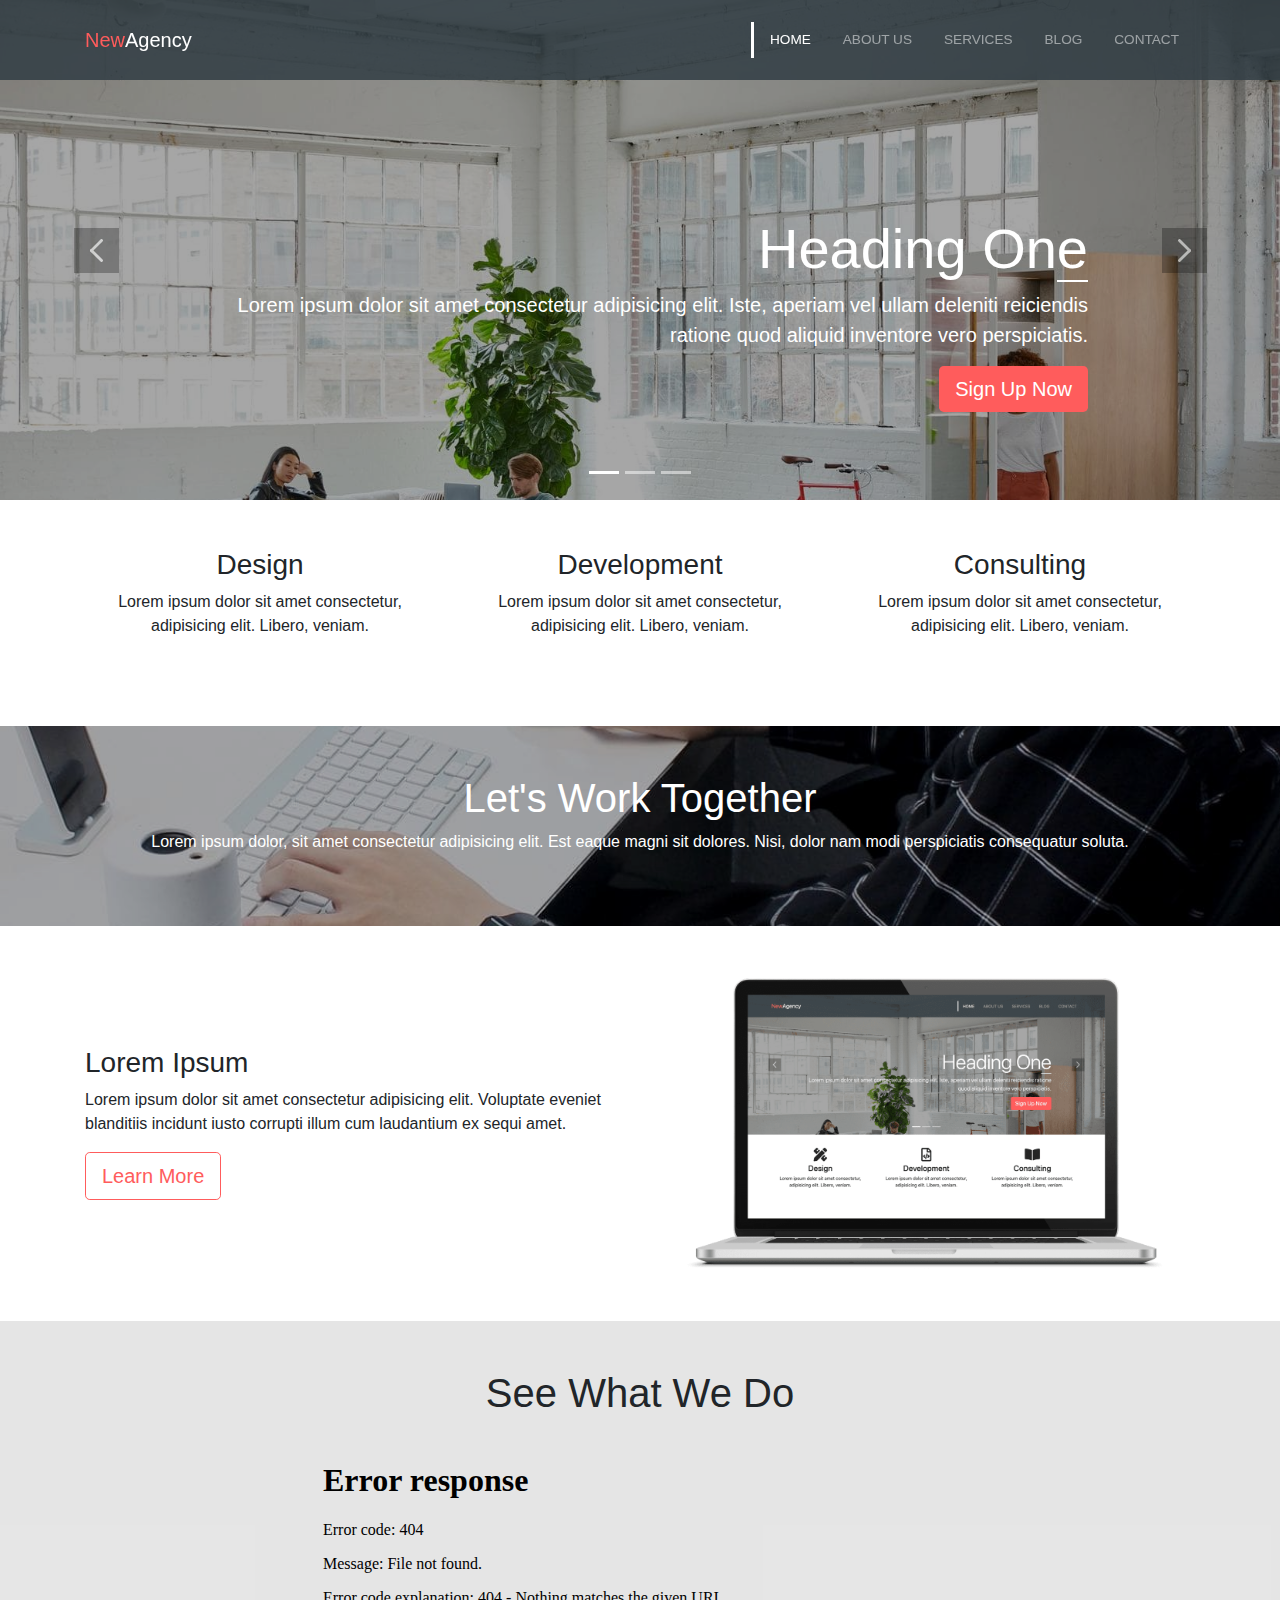
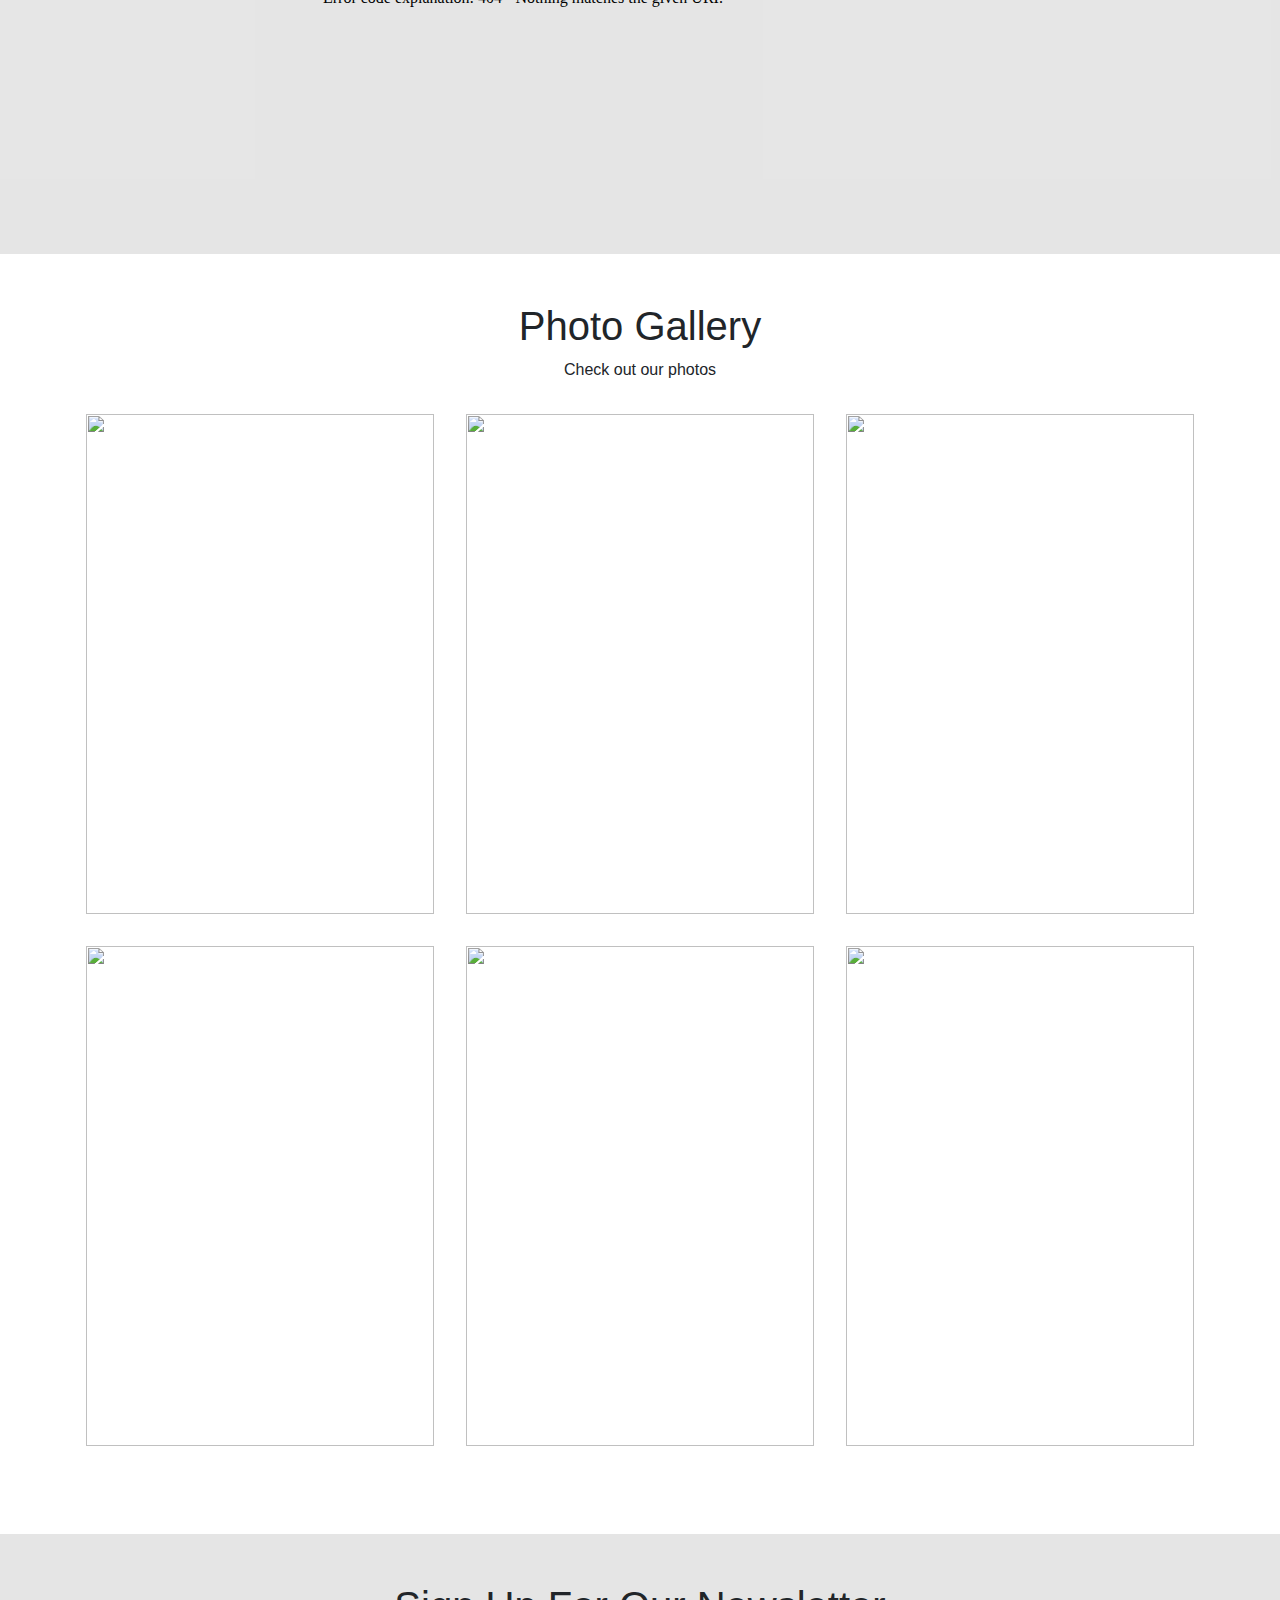
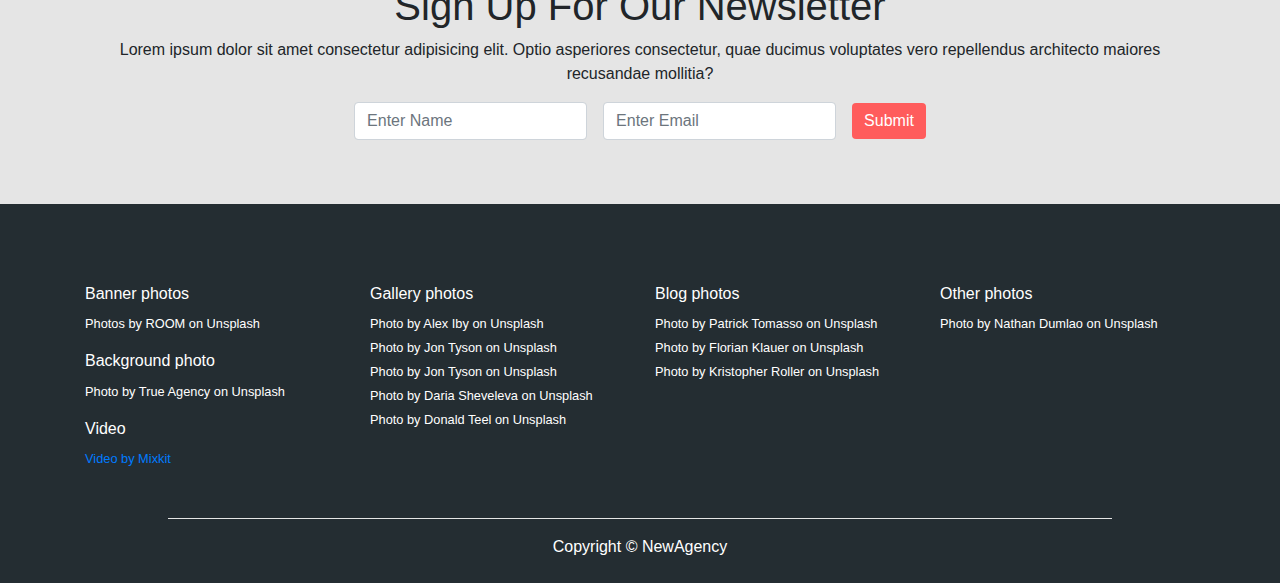
==== index.html @ 4e76600d "Add files via upload" ====
<!DOCTYPE html>
<html lang="en">

<head>
  <meta charset="UTF-8">
  <meta name="viewport" content="width=device-width, initial-scale=1.0">
  <meta http-equiv="X-UA-Compatible" content="ie=edge">
  <link rel="stylesheet" href="https://stackpath.bootstrapcdn.com/bootstrap/4.3.1/css/bootstrap.min.css"
    integrity="sha384-ggOyR0iXCbMQv3Xipma34MD+dH/1fQ784/j6cY/iJTQUOhcWr7x9JvoRxT2MZw1T" crossorigin="anonymous">
  <link rel="stylesheet" href="https://cdnjs.cloudflare.com/ajax/libs/ekko-lightbox/5.3.0/ekko-lightbox.css" />
  <link rel="stylesheet" href="css/style.css">
  <title>Bootstrap Theme</title>
</head>

<body>
  <!-- NAVBAR -->
  <nav class="navbar navbar-expand-md navbar-dark fixed-top">
    <div class="container">
      <a href="index.html" class="navbar-brand"><span class="brand-color">New</span>Agency</a>
      <button class="navbar-toggler" data-toggle="collapse" data-target="#navbarCollapse">
        <span class="navbar-toggler-icon"></span>
      </button>
      <div class="collapse navbar-collapse" id="navbarCollapse">
        <ul class="navbar-nav ml-auto">
          <li class="nav-item active">
            <a href="index.html" class="nav-link">Home</a>
          </li>
          <li class="nav-item">
            <a href="about.html" class="nav-link">About Us</a>
          </li>
          <li class="nav-item">
            <a href="services.html" class="nav-link">Services</a>
          </li>
          <li class="nav-item">
            <a href="blog.html" class="nav-link">Blog</a>
          </li>
          <li class="nav-item">
            <a href="contact.html" class="nav-link">Contact</a>
          </li>
        </ul>
      </div>
    </div>
  </nav>

  <!-- BANNER SLIDER -->
  <section id="showcase">
    <div id="myCarousel" class="carousel slide" data-ride="carousel">
      <ol class="carousel-indicators">
        <li data-target="#myCarousel" data-slide-to="0" class="active"></li>
        <li data-target="#myCarousel" data-slide-to="1"></li>
        <li data-target="#myCarousel" data-slide-to="2"></li>
      </ol>
      <div class="carousel-inner">
        <div class="carousel-item carousel-image-1 active">
          <div class="container">
            <div class="carousel-overlay"></div>
            <div class="carousel-caption text-right mb-5">
              <h1 class="display-4 display-sm-3 mb-3 mb-sm-2">Heading On<span class="heading-line">e</span></h1>
              <p class="lead d-none d-sm-block">Lorem ipsum dolor sit amet consectetur adipisicing elit. Iste, aperiam
                vel ullam deleniti
                reiciendis ratione
                quod aliquid inventore vero perspiciatis.</p>
              <a href="#" class="btn btn-primary btn-lg border-0">Sign Up Now</a>
            </div>
          </div>
        </div>

        <div class="carousel-item carousel-image-2">
          <div class="container">
            <div class="carousel-overlay"></div>
            <div class="carousel-caption mb-5">
              <h1 class="display-4 display-sm-3 mb-3 mb-sm-2">Heading Tw<span class="heading-line">o</span></h1>
              <p class="lead d-none d-sm-block">Lorem ipsum dolor sit amet consectetur adipisicing elit. Iste, aperiam
                vel ullam deleniti
                reiciendis ratione
                quod aliquid inventore vero perspiciatis.</p>
              <a href="#" class="btn btn-primary btn-lg border-0">Learn More</a>
            </div>
          </div>
        </div>

        <div class="carousel-item carousel-image-3">
          <div class="container">
            <div class="carousel-overlay"></div>
            <div class="carousel-caption text-right mb-5">
              <h1 class="display-4 display-sm-3 mb-3 mb-sm-2">Heading Thre<span class="heading-line">e</span></h1>
              <p class="lead d-none d-sm-block">Lorem ipsum dolor sit amet consectetur adipisicing elit. Iste, aperiam
                vel ullam deleniti
                reiciendis ratione
                quod aliquid inventore vero perspiciatis.</p>
              <a href="#" class="btn btn-primary btn-lg border-0">Learn More</a>
            </div>
          </div>
        </div>
      </div>

      <a href="#myCarousel" data-slide="prev" class="carousel-control-prev">
        <span class="carousel-control-prev-icon"></span>
      </a>

      <a href="#myCarousel" data-slide="next" class="carousel-control-next">
        <span class="carousel-control-next-icon"></span>
      </a>
    </div>
  </section>

  <!-- ICON SECTION -->
  <section id="home-icons" class="py-5">
    <div class="container">
      <div class="row">
        <div class="col-md-4 mb-4 text-center">
          <i class="fas fa-pencil-ruler fa-3x mb-2"></i>
          <h3>Design</h3>
          <p>Lorem ipsum dolor sit amet consectetur, adipisicing elit. Libero, veniam.</p>
        </div>
        <div class="col-md-4 mb-4 text-center">
          <i class="far fa-file-code fa-3x mb-2"></i>
          <h3>Development</h3>
          <p>Lorem ipsum dolor sit amet consectetur, adipisicing elit. Libero, veniam.</p>
        </div>
        <div class="col-md-4 mb-4 text-center">
          <i class="fas fa-book-open fa-3x mb-2"></i>
          <h3>Consulting</h3>
          <p>Lorem ipsum dolor sit amet consectetur, adipisicing elit. Libero, veniam.</p>
        </div>
      </div>
    </div>
  </section>

  <!-- CTA -->
  <section class="cta p-5">
    <div class="dark-overlay">
      <div class="row">
        <div class="col">
          <div class="container pt-5">
            <h1>Let's Work Together</h1>
            <p class="d-none d-md-block">Lorem ipsum dolor, sit amet consectetur adipisicing elit. Est eaque magni sit
              dolores. Nisi, dolor nam modi perspiciatis
              consequatur soluta.</p>
          </div>
        </div>
      </div>
    </div>
  </section>

  <!-- RANDOM INFO SECTION -->
  <section class="py-3">
    <div class="container">
      <div class="row">
        <div class="col-md-6 align-self-center">
          <h3>Lorem Ipsum</h3>
          <p>Lorem ipsum dolor sit amet consectetur adipisicing elit. Voluptate eveniet blanditiis incidunt iusto
            corrupti illum
            cum laudantium ex sequi amet.</p>
          <a href="about.html" class="btn btn-outline-primary btn-lg">Learn More</a>
        </div>
        <div class="col-md-6">
          <img src="img/laptop.png" alt="" class="img-fluid">
        </div>
      </div>
    </div>
  </section>

  <!-- VIDEO SECTION -->
  <section class="text-center p-5 bg-ultralight">
    <div class="row">
      <div class="col">
        <div class="container container-video">
          <h1 class="mb-4">See What We Do</h1>
          <div class="embed-responsive embed-responsive-16by9">
            <iframe class="embed-responsive-item" src="video/242-1080.mp4" allowfullscreen></iframe>
          </div>
        </div>
      </div>
    </div>
  </section>

  <!-- PHOTO GALLERY -->
  <section class="py-5">
    <div class="container">
      <h1 class="text-center">Photo Gallery</h1>
      <p class="text-center">Check out our photos</p>
      <div class="row mb-md-4">
        <div class="col-md-6 col-lg-4 p-3">
          <a href="img/gallery/alex-iby-3LLSirbukC4-unsplash.jpg" data-toggle="lightbox" data-gallery="img-gallery"
            data-height="560" data-width="560">
            <img src="img/gallery/alex-iby-3LLSirbukC4-unsplash.jpg" alt="" class="img-fluid img-cover">
          </a>
        </div>

        <div class="col-md-6 col-lg-4 p-3">
          <a href="img/gallery/daria-sheveleva-_sue1D9nFCM-unsplash.jpg" data-toggle="lightbox"
            data-gallery="img-gallery" data-height="561" data-width="561">
            <img src="img/gallery/daria-sheveleva-_sue1D9nFCM-unsplash.jpg" alt="" class="img-fluid img-cover">
          </a>
        </div>

        <div class="col-md-6 col-lg-4 p-3">
          <a href="img/gallery/donald-teel-wCIDfKBMDHE-unsplash.jpg" data-toggle="lightbox" data-gallery="img-gallery"
            data-height="562" data-width="562">
            <img src="img/gallery/donald-teel-wCIDfKBMDHE-unsplash.jpg" alt="" class="img-fluid img-cover">
          </a>
        </div>

        <div class="col-md-6 col-lg-4 p-3">
          <a href="img/gallery/francesco-patrinostro-8tMjt2jDbd0-unsplash.jpg" data-toggle="lightbox"
            data-gallery="img-gallery" data-height="563" data-width="563">
            <img src="img/gallery/francesco-patrinostro-8tMjt2jDbd0-unsplash.jpg" alt="" class="img-fluid img-cover">
          </a>
        </div>

        <div class="col-md-6 col-lg-4 p-3">
          <a href="img/gallery/jon-tyson-HuRTqaEMD4I-unsplash.jpg" data-toggle="lightbox" data-gallery="img-gallery"
            data-height="564" data-width="564">
            <img src="img/gallery/jon-tyson-HuRTqaEMD4I-unsplash.jpg" alt="" class="img-fluid img-cover">
          </a>
        </div>

        <div class="col-md-6 col-lg-4 p-3">
          <a href="img/gallery/jon-tyson-LZvlkvyjvrw-unsplash.jpg" data-toggle="lightbox" data-gallery="img-gallery"
            data-height="565" data-width="565">
            <img src="img/gallery/jon-tyson-LZvlkvyjvrw-unsplash.jpg" alt="" class="img-fluid img-cover">
          </a>
        </div>
      </div>
    </div>
  </section>

  <!-- NEWSLETTER -->
  <section class="text-center p-5 bg-ultralight">
    <div class="container">
      <div class="row">
        <div class="col">
          <h1>Sign Up For Our Newsletter</h1>
          <p>Lorem ipsum dolor sit amet consectetur adipisicing elit. Optio asperiores consectetur, quae ducimus
            voluptates
            vero repellendus architecto maiores recusandae mollitia?</p>
          <form class="form-inline justify-content-center">
            <input type="text" class="form-control mb-3 mr-sm-3" placeholder="Enter Name">
            <input type="text" class="form-control mb-3 mr-sm-3" placeholder="Enter Email">
            <button class="btn btn-primary mb-3 border-0">Submit</button>
          </form>
        </div>
      </div>
    </div>
  </section>

  <!-- FOOTER -->
  <footer class="footer text-center p-4">
    <div class="container">
      <div class="row text-left">
        <div class="col my-2">
          <a href="#" class="text-white my-2 mr-2"><i class="fab fa-2x fa-facebook"></i></a>
          <a href="#" class="text-white m-2"><i class="fab fa-2x fa-instagram"></i></a>
          <a href="#" class="text-white m-2"><i class="fab fa-2x fa-twitter-square"></i></a>
          <a href="#" class="text-white m-2"><i class="fab fa-2x fa-youtube"></i></a>
          <a href="#" class="text-white m-2"><i class="fab fa-2x fa-dribbble-square"></i></a>
        </div>
      </div>
      <div class="row">
        <div class="col-12 col-md-6 col-lg-3 text-left my-3">
          <h6>Banner photos</h6>
          <p><small>Photos by ROOM on Unsplash</small></p>
          <h6>Background photo</h6>
          <p><small>Photo by True Agency on Unsplash</small></p>
          <h6>Video</h6>
          <p"><small><a href="https://mixkit.co/">Video by Mixkit</a></small></p>
        </div>
        <div class="col-12 col-md-6 col-lg-3 text-left my-3">
          <h6>Gallery photos</h6>
          <p class="m-0"><small>Photo by Alex Iby on Unsplash</small></p>
          <p class="m-0"><small>Photo by Jon Tyson on Unsplash</small></p>
          <p class="m-0"><small>Photo by Jon Tyson on Unsplash</small></p>
          <p class="m-0"><small>Photo by Daria Sheveleva on Unsplash</small></p>
          <p class="m-0"><small>Photo by Donald Teel on Unsplash</small></p>
        </div>
        <div class="col-12 col-md-6 col-lg-3 text-left my-3">
          <h6>Blog photos</h6>
          <p class="m-0"><small>Photo by Patrick Tomasso on Unsplash</small></p>
          <p class="m-0"><small>Photo by Florian Klauer on Unsplash</small></p>
          <p class="m-0"><small>Photo by Kristopher Roller on Unsplash</small></p>
        </div>
        <div class="col-12 col-md-6 col-lg-3 text-left my-3">
          <h6>Other photos</h6>
          <p class="m-0"><small>Photo by Nathan Dumlao on Unsplash</small></p>
        </div>
      </div>

      <hr class="line">
      <div class="row">
        <div class="col">
          <p class="m-0">Copyright &copy;
            <span class="year"></span> NewAgency</p>
        </div>
      </div>
    </div>
  </footer>


  <script src="https://kit.fontawesome.com/4aaf5fb307.js"></script>

  <script src="https://code.jquery.com/jquery-3.2.1.slim.min.js"
    integrity="sha384-KJ3o2DKtIkvYIK3UENzmM7KCkRr/rE9/Qpg6aAZGJwFDMVNA/GpGFF93hXpG5KkN" crossorigin="anonymous">
  </script>
  <script src="https://cdnjs.cloudflare.com/ajax/libs/popper.js/1.12.9/umd/popper.min.js"
    integrity="sha384-ApNbgh9B+Y1QKtv3Rn7W3mgPxhU9K/ScQsAP7hUibX39j7fakFPskvXusvfa0b4Q" crossorigin="anonymous">
  </script>
  <script src="https://maxcdn.bootstrapcdn.com/bootstrap/4.0.0/js/bootstrap.min.js"
    integrity="sha384-JZR6Spejh4U02d8jOt6vLEHfe/JQGiRRSQQxSfFWpi1MquVdAyjUar5+76PVCmYl" crossorigin="anonymous">
  </script>

  <script src="https://cdnjs.cloudflare.com/ajax/libs/ekko-lightbox/5.3.0/ekko-lightbox.min.js"></script>

  <script>
    // Get the current year for the copyright
    $('.year').text(new Date().getFullYear());

    // Configure Slider
    $('.carousel').carousel({
      interval: 8000,
      pause: 'hover'
    });

    // Lightbox Init
    $(document).on('click', '[data-toggle="lightbox"]', function (event) {
      event.preventDefault();
      $(this).ekkoLightbox();
    });
  </script>
</body>

</html>
---- css/style.css ----
body {
  overflow-x: hidden;
}

.brand-color {
  color: hsl(0, 100%, 68%) !important;
}

.bg-dark {
  background-color: hsl(203, 16%, 17%) !important;
}

.bg-ultralight {
  position: relative;
  background-color: hsla(0, 0%, 0%, 0.1);
}

.btn-primary {
  color: hsl(0, 0%, 100%) !important;
  background-color: hsl(0, 100%, 68%) !important;
}

.btn-outline-primary {
  color: hsl(0, 100%, 68%) !important;
  background-color: hsl(0, 0%, 100%) !important;
  border-color: hsl(0, 100%, 68%) !important;
}

.btn-primary:hover {
  background-color: hsl(0, 100%, 71%) !important;
}

.btn-outline-primary:hover {
  color: hsl(0, 0%, 100%) !important;
  background-color: hsl(0, 100%, 68%) !important;
}

.btn-outline-primary:focus,
.btn-primary:focus {
  -webkit-box-shadow: 0 0 0 0.2rem hsla(0, 100%, 68%, 0.5) !important;
  box-shadow: 0 0 0 0.2rem hsla(0, 100%, 68%, 0.5) !important;
}

.dark-overlay {
  position: absolute;
  top: 0;
  left: 0;
  width: 100%;
  height: 100%;
  background-color: hsla(0, 0%, 0%, 0.35);
}

/*
===============================================
*/

.navbar {
  padding-top: 20px;
  padding-bottom: 20px;
  background-color: hsla(203, 16%, 23%, 0.85) !important;
}

.navbar .nav-link {
  font-size: 0.85rem;
  text-transform: uppercase;
  padding-left: 1rem !important;
  padding-right: 1rem !important;
}

.navbar .nav-item.active {
  border-left: hsl(0, 0%, 100%) 3px solid;
}

/*
===============================================
*/

.carousel-item {
  height: 500px;
}

.carousel-image-1 {
  background: url('../img/image1.jpg');
  background-size: cover;
}

.carousel-image-2 {
  background: url('../img/image2.jpg');
  background-size: cover;
}

.carousel-image-3 {
  background: url('../img/image3.jpg');
  background-size: cover;
}

.carousel-overlay {
  position: absolute;
  width: 100%;
  height: 100%;
  top: 0;
  bottom: 0;
  left: 0;
  right: 0;
  background-color: hsla(0, 0%, 0%, 0.35);
}

.heading-line {
  border-bottom: 2px solid hsl(0, 0%, 100%);
}

.carousel-control-prev-icon,
.carousel-control-next-icon {
  height: 45px;
  width: 45px;
  background-color: hsla(0, 0%, 0%, 0.55);
  background-repeat: no-repeat;
  background-size: 50% 50%;
}

.carousel-control-prev-icon {
  background-image: url('../img/arrow-left.svg');
}

.carousel-control-next-icon {
  background-image: url('../img/arrow-right.svg');
}

.cta {
  position: relative;
  min-height: 200px;
  background: url('../img/true-agency-9Bjog5FZ-oc-unsplash.jpg');
  background-attachment: fixed;
  background-repeat: no-repeat;
  background-size: cover;
  text-align: center;
  color: hsl(0, 0%, 100%);
}

.container-video {
  max-width: 680px;
  margin: 0 auto;
}

/*
===============================================
*/

.page-header {
  position: relative;
  height: 350px;
  background: url('../img/image1.jpg');
  background-position: 0 -410px;
  color: hsl(0, 0%, 100%);
}

.position-heading {
  position: absolute;
  top: 50%;
  left: 50%;
  -webkit-transform: translate(-50%, -50%);
  -ms-transform: translate(-50%, -50%);
  transform: translate(-50%, -50%);
  margin-top: 40px;
}

.img-cover {
  height: 500px;
  width: 100%;
  -o-object-fit: cover;
  object-fit: cover;
}

.about-img {
  margin-top: -50px;
  width: 450px;
  height: 450px;
  -o-object-fit: cover;
  object-fit: cover;
}

.card-color {
  background-color: hsl(0, 100%, 68%) !important;
}

.card-border {
  border: 1px solid hsl(203, 16%, 17%);
}

.faq a {
  color: hsl(210, 11%, 25%);
  text-decoration: none;
}

.css-columns {
  display: block;
  -webkit-columns: 3 300px;
  -moz-columns: 3 300px;
  columns: 3 300px;
}

.card-column {
  display: inline-block;
  width: 100%;
}

/*
===============================================
*/

.footer {
  color: hsl(0, 0%, 100%);
  background-color: hsl(203, 16%, 17%);
}

.line {
  background-color: hsl(0, 0%, 100%);
  width: 85%;
}
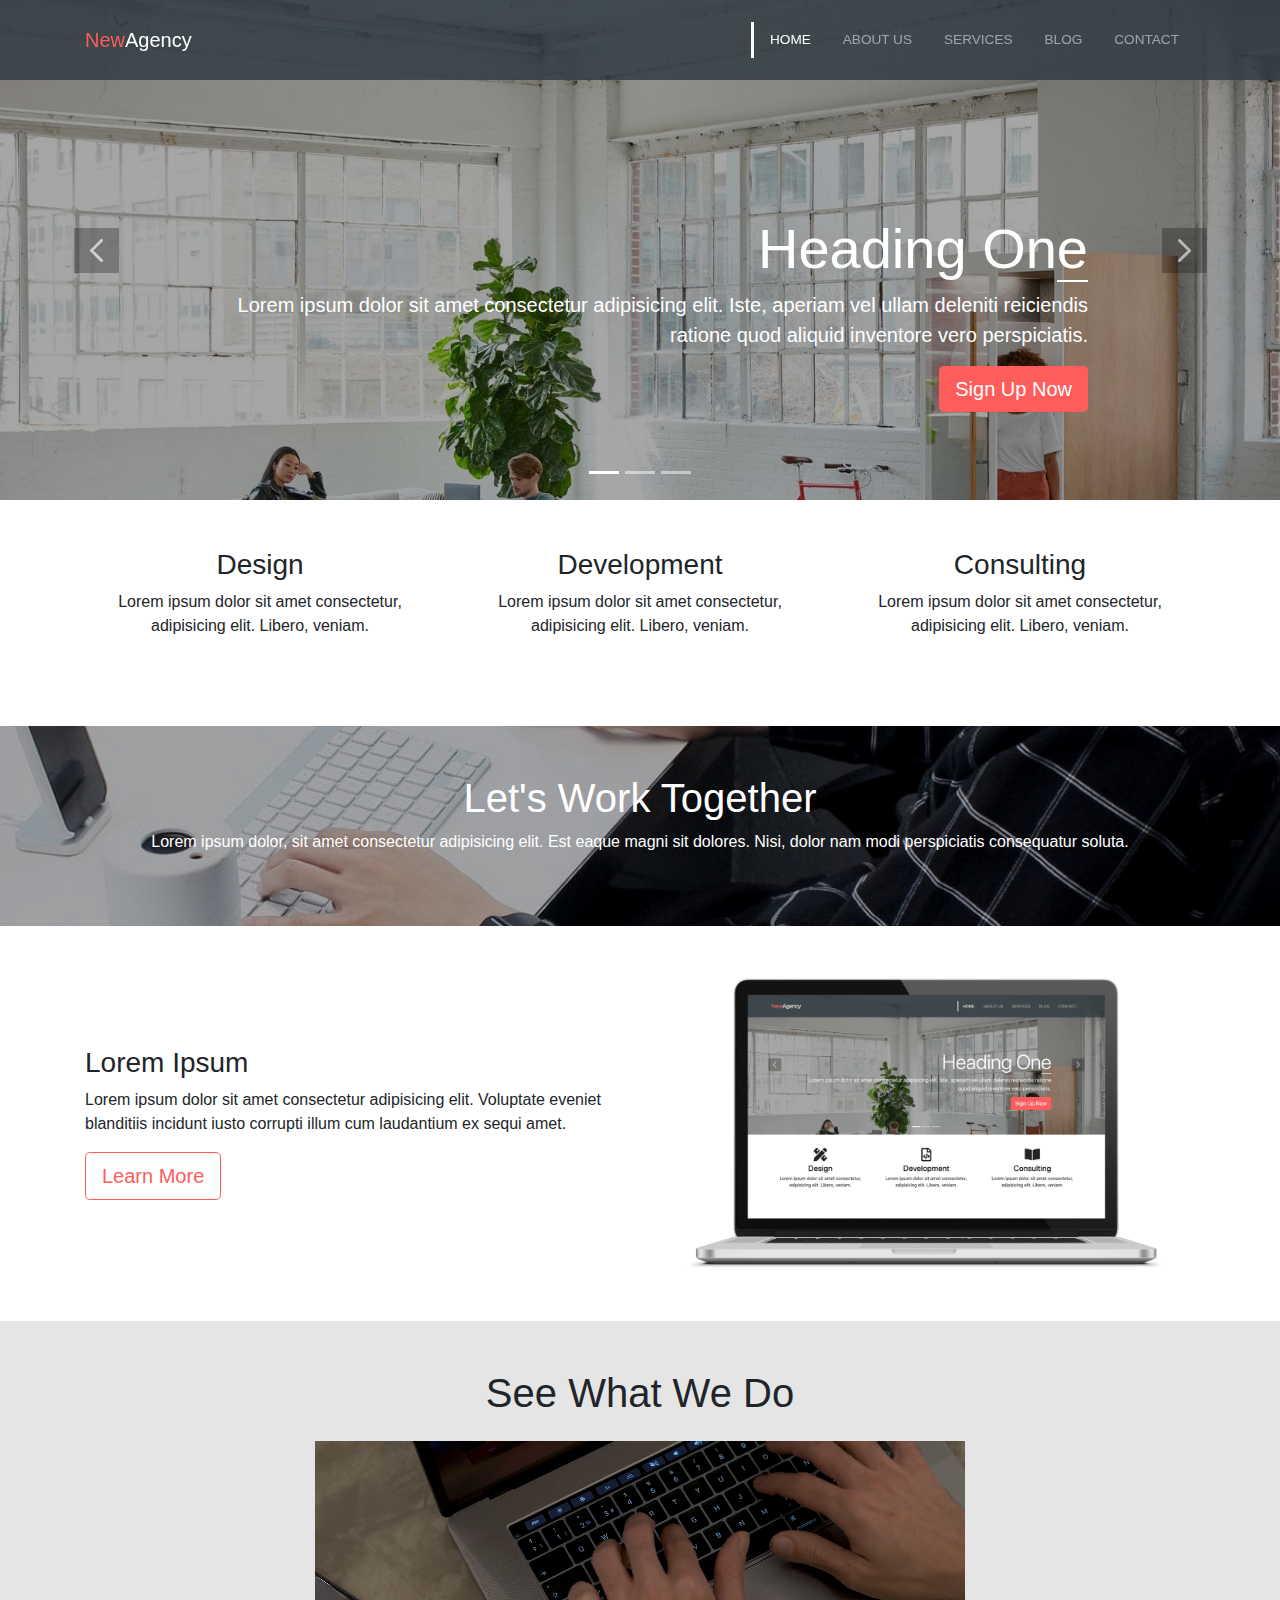
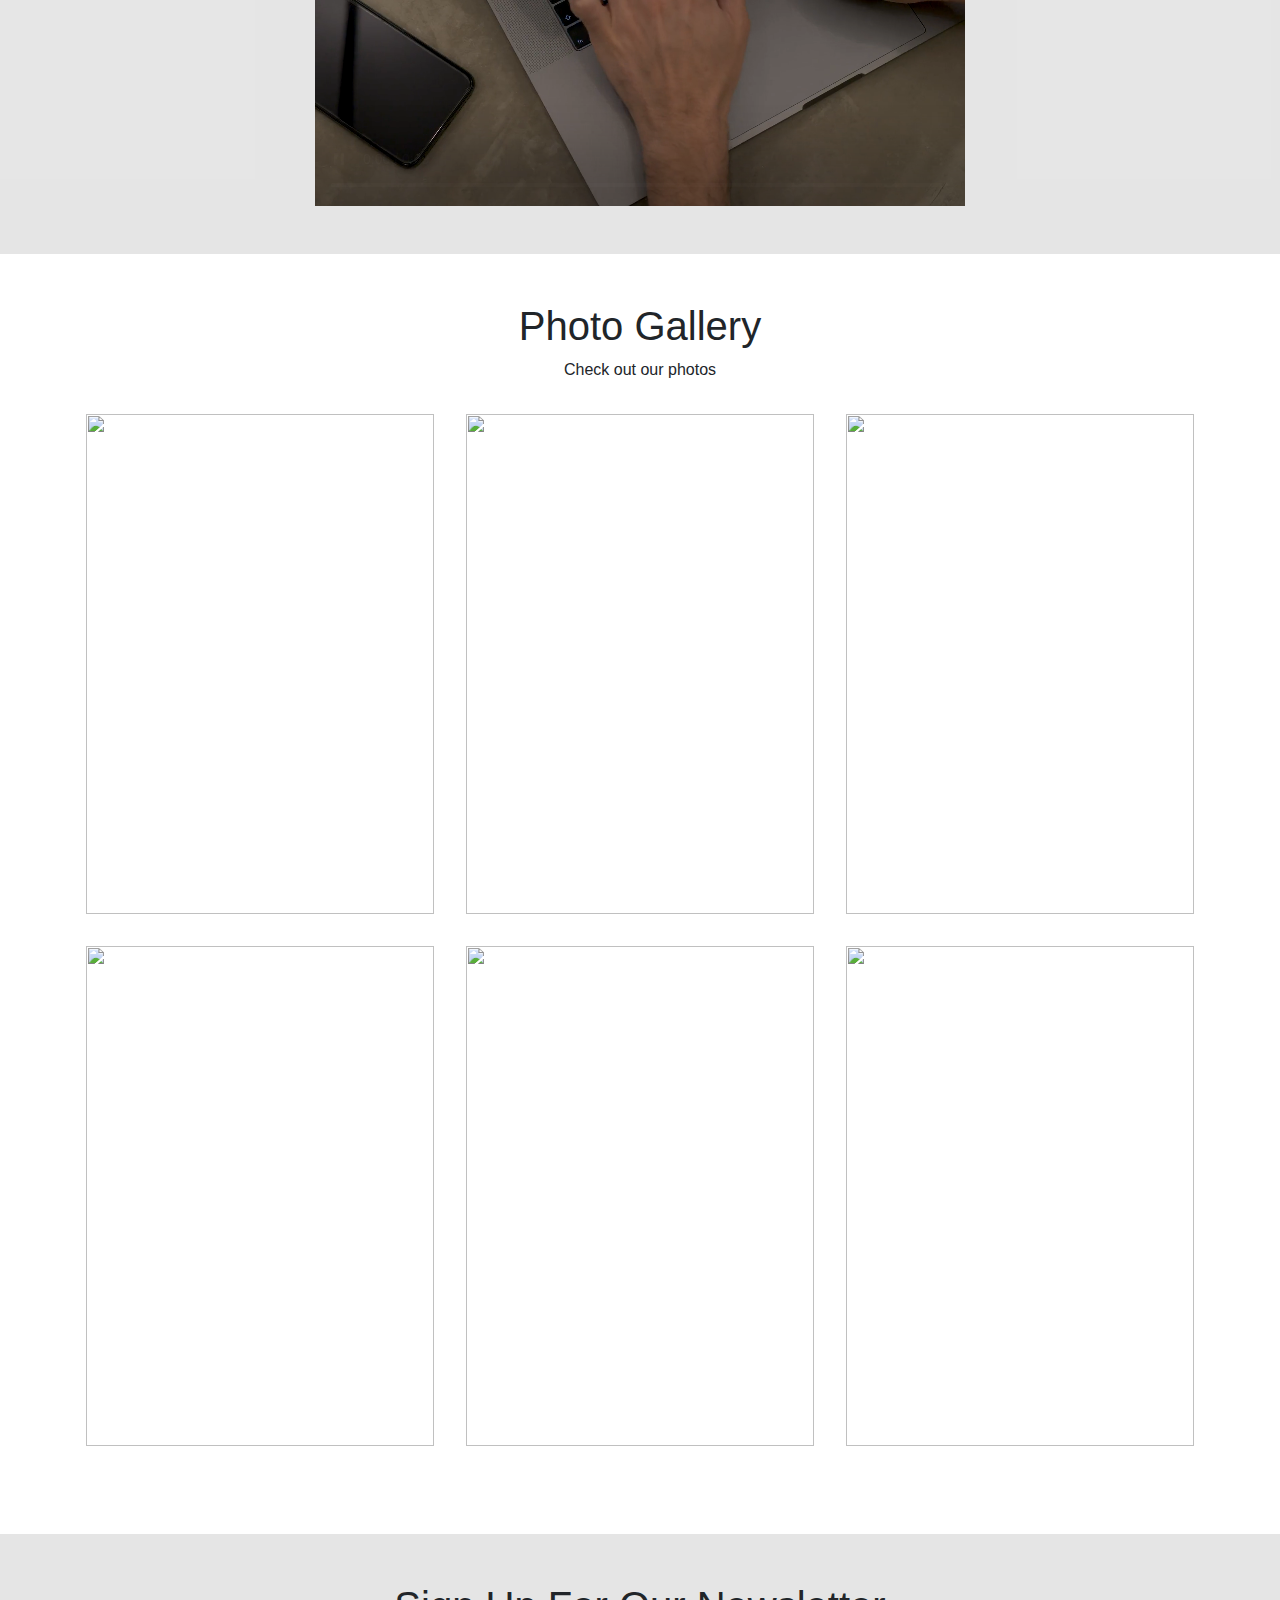
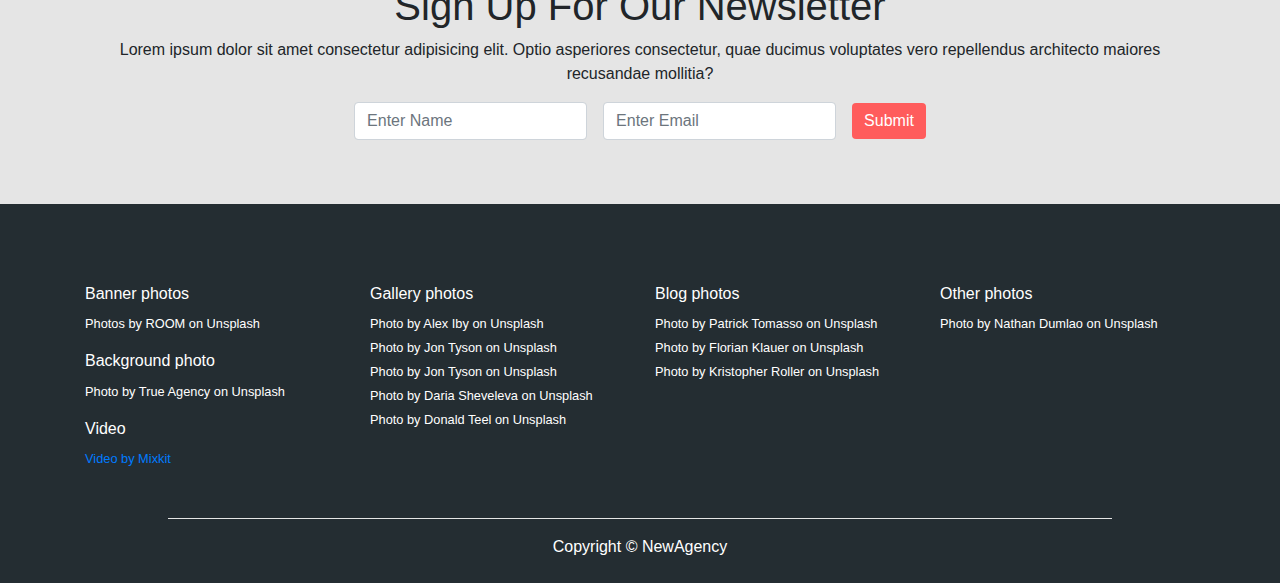
==== commit 32046ffe: "Update index.html" ====
--- a/index.html
+++ b/index.html
@@ -182,35 +182,35 @@
       <p class="text-center">Check out our photos</p>
       <div class="row mb-md-4">
         <div class="col-md-6 col-lg-4 p-3">
-          <a href="img/gallery/alex-iby-3LLSirbukC4-unsplash.jpg" data-toggle="lightbox" data-gallery="img-gallery"
+          <a href="/img/gallery/alex-iby-3LLSirbukC4-unsplash.jpg" data-toggle="lightbox" data-gallery="img-gallery"
             data-height="560" data-width="560">
             <img src="img/gallery/alex-iby-3LLSirbukC4-unsplash.jpg" alt="" class="img-fluid img-cover">
           </a>
         </div>
 
         <div class="col-md-6 col-lg-4 p-3">
-          <a href="img/gallery/daria-sheveleva-_sue1D9nFCM-unsplash.jpg" data-toggle="lightbox"
+          <a href="/img/gallery/daria-sheveleva-_sue1D9nFCM-unsplash.jpg" data-toggle="lightbox"
             data-gallery="img-gallery" data-height="561" data-width="561">
             <img src="img/gallery/daria-sheveleva-_sue1D9nFCM-unsplash.jpg" alt="" class="img-fluid img-cover">
           </a>
         </div>
 
         <div class="col-md-6 col-lg-4 p-3">
-          <a href="img/gallery/donald-teel-wCIDfKBMDHE-unsplash.jpg" data-toggle="lightbox" data-gallery="img-gallery"
+          <a href="/img/gallery/donald-teel-wCIDfKBMDHE-unsplash.jpg" data-toggle="lightbox" data-gallery="img-gallery"
             data-height="562" data-width="562">
             <img src="img/gallery/donald-teel-wCIDfKBMDHE-unsplash.jpg" alt="" class="img-fluid img-cover">
           </a>
         </div>
 
         <div class="col-md-6 col-lg-4 p-3">
-          <a href="img/gallery/francesco-patrinostro-8tMjt2jDbd0-unsplash.jpg" data-toggle="lightbox"
+          <a href="/img/gallery/francesco-patrinostro-8tMjt2jDbd0-unsplash.jpg" data-toggle="lightbox"
             data-gallery="img-gallery" data-height="563" data-width="563">
             <img src="img/gallery/francesco-patrinostro-8tMjt2jDbd0-unsplash.jpg" alt="" class="img-fluid img-cover">
           </a>
         </div>
 
         <div class="col-md-6 col-lg-4 p-3">
-          <a href="img/gallery/jon-tyson-HuRTqaEMD4I-unsplash.jpg" data-toggle="lightbox" data-gallery="img-gallery"
+          <a href="/img/gallery/jon-tyson-HuRTqaEMD4I-unsplash.jpg" data-toggle="lightbox" data-gallery="img-gallery"
             data-height="564" data-width="564">
             <img src="img/gallery/jon-tyson-HuRTqaEMD4I-unsplash.jpg" alt="" class="img-fluid img-cover">
           </a>
@@ -329,4 +329,4 @@
   </script>
 </body>
 
-</html>+</html>
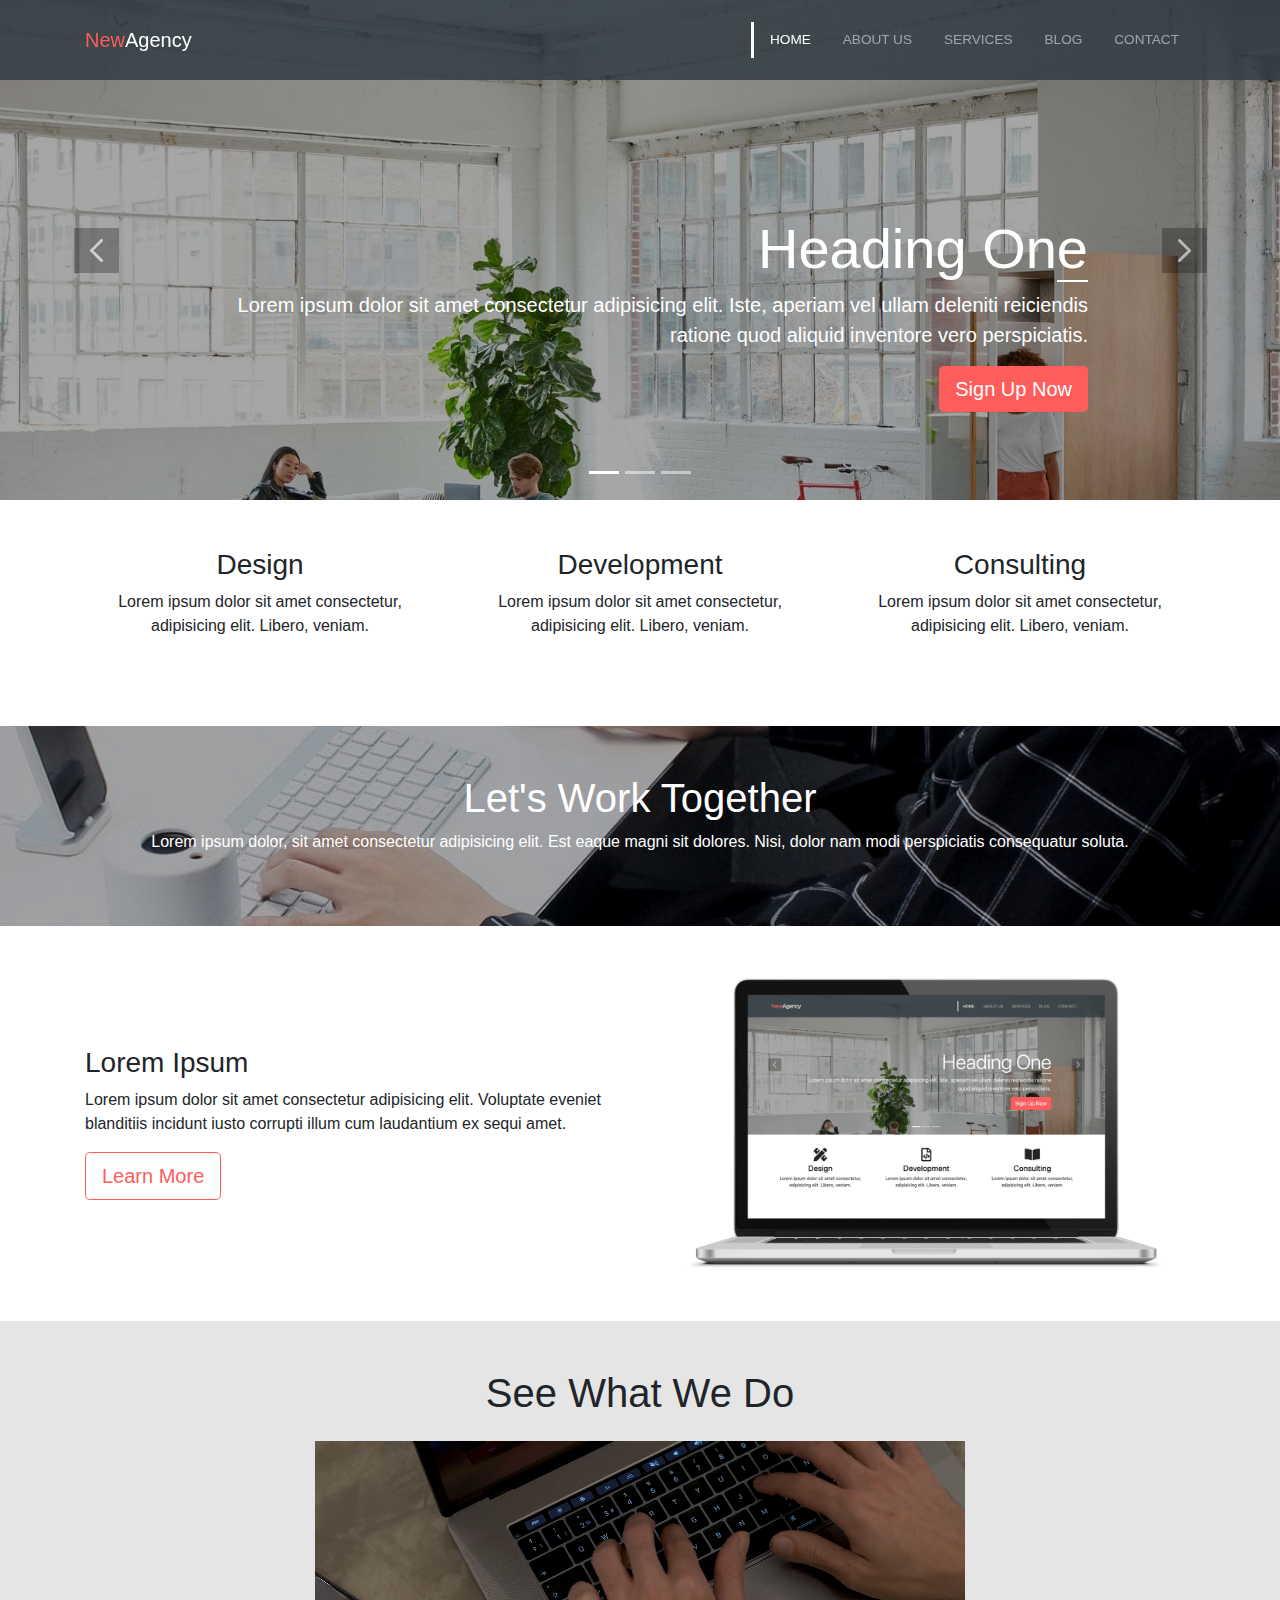
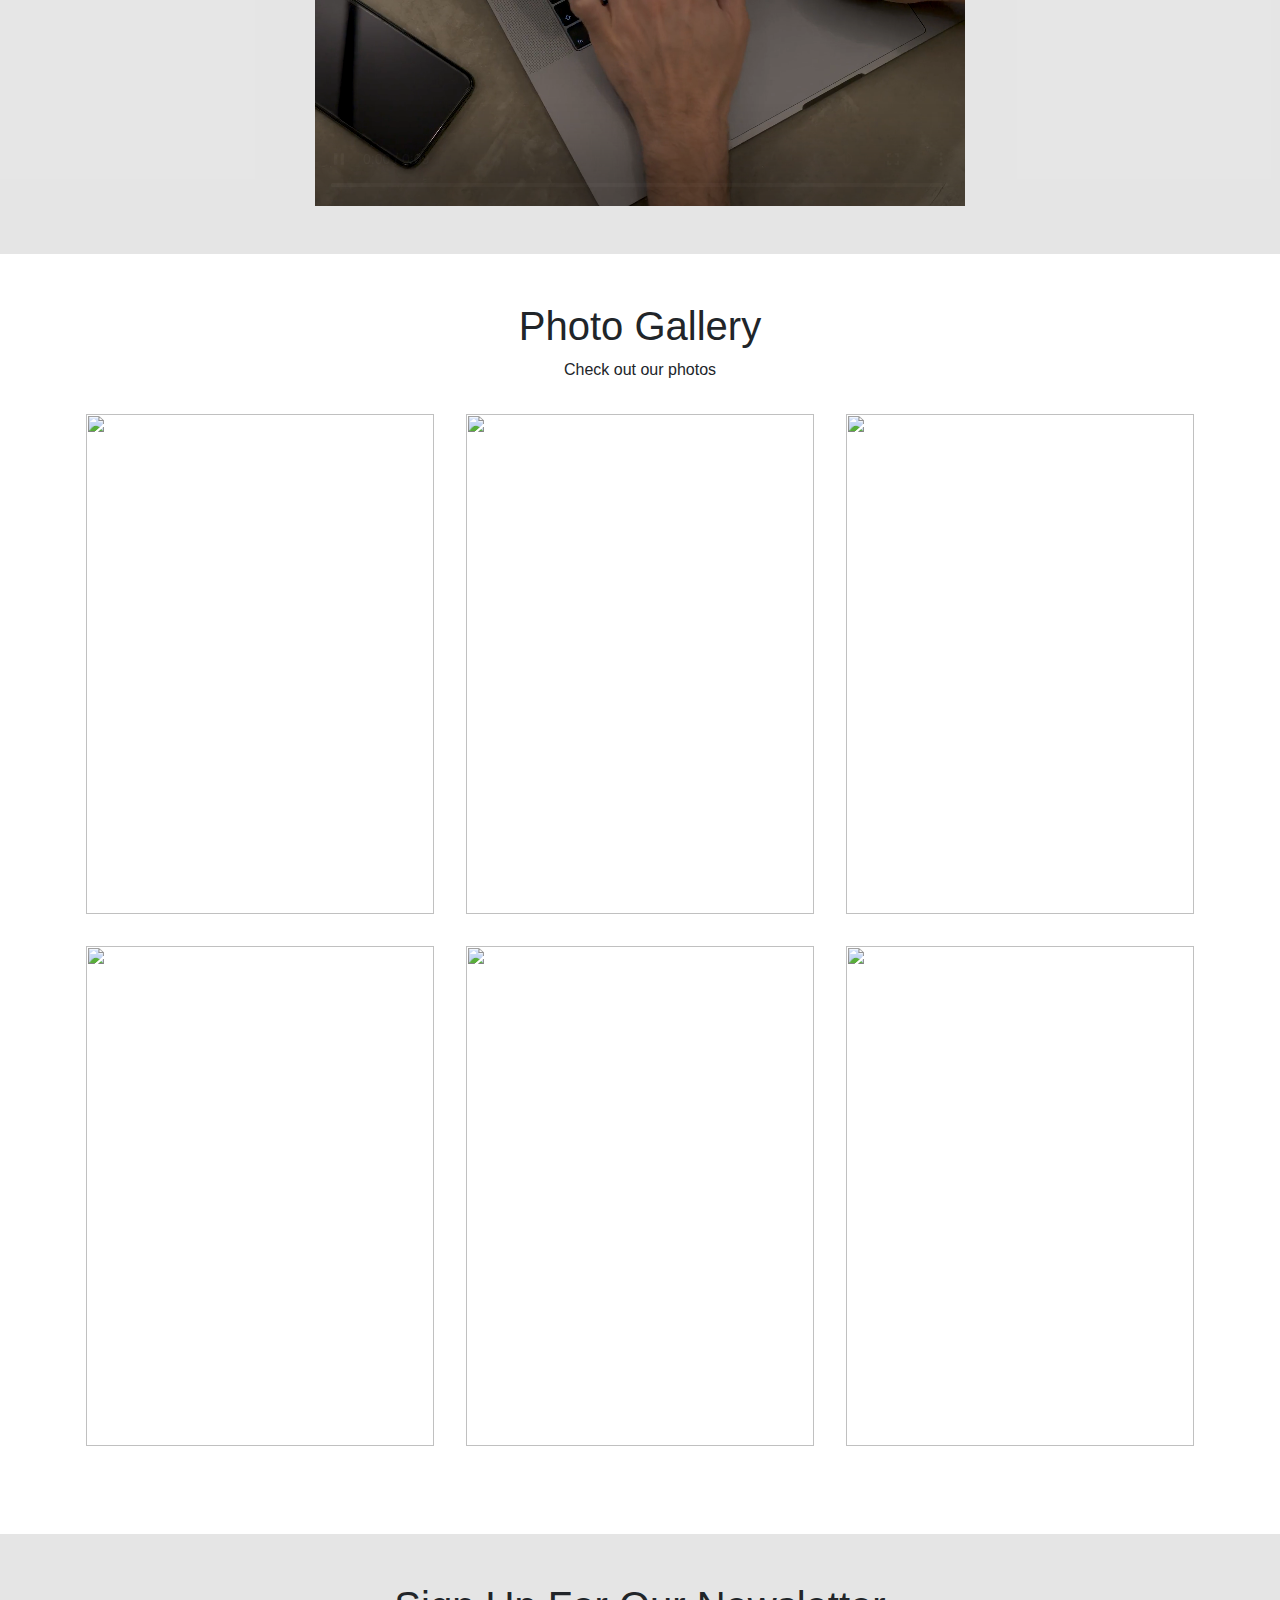
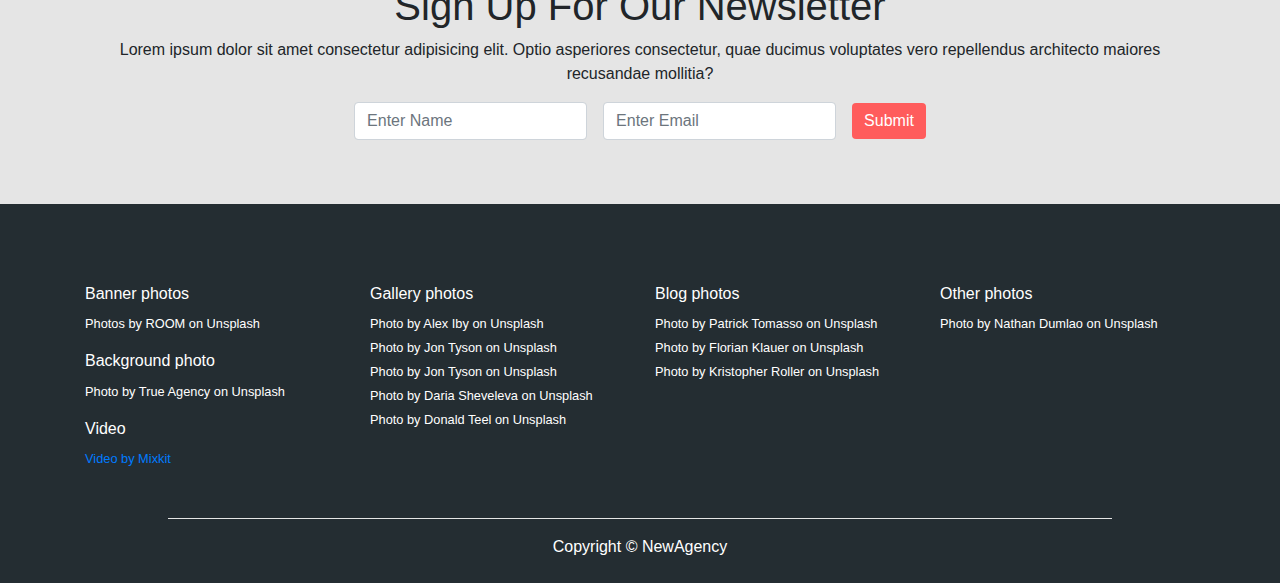
==== commit 61b793e1: "Update index.html" ====
--- a/index.html
+++ b/index.html
@@ -182,35 +182,35 @@
       <p class="text-center">Check out our photos</p>
       <div class="row mb-md-4">
         <div class="col-md-6 col-lg-4 p-3">
-          <a href="/img/gallery/alex-iby-3LLSirbukC4-unsplash.jpg" data-toggle="lightbox" data-gallery="img-gallery"
+          <a href="img/gallery/alex-iby-3LLSirbukC4-unsplash.jpg" data-toggle="lightbox" data-gallery="img-gallery"
             data-height="560" data-width="560">
             <img src="img/gallery/alex-iby-3LLSirbukC4-unsplash.jpg" alt="" class="img-fluid img-cover">
           </a>
         </div>
 
         <div class="col-md-6 col-lg-4 p-3">
-          <a href="/img/gallery/daria-sheveleva-_sue1D9nFCM-unsplash.jpg" data-toggle="lightbox"
+          <a href="img/gallery/daria-sheveleva-_sue1D9nFCM-unsplash.jpg" data-toggle="lightbox"
             data-gallery="img-gallery" data-height="561" data-width="561">
             <img src="img/gallery/daria-sheveleva-_sue1D9nFCM-unsplash.jpg" alt="" class="img-fluid img-cover">
           </a>
         </div>
 
         <div class="col-md-6 col-lg-4 p-3">
-          <a href="/img/gallery/donald-teel-wCIDfKBMDHE-unsplash.jpg" data-toggle="lightbox" data-gallery="img-gallery"
+          <a href="img/gallery/donald-teel-wCIDfKBMDHE-unsplash.jpg" data-toggle="lightbox" data-gallery="img-gallery"
             data-height="562" data-width="562">
             <img src="img/gallery/donald-teel-wCIDfKBMDHE-unsplash.jpg" alt="" class="img-fluid img-cover">
           </a>
         </div>
 
         <div class="col-md-6 col-lg-4 p-3">
-          <a href="/img/gallery/francesco-patrinostro-8tMjt2jDbd0-unsplash.jpg" data-toggle="lightbox"
+          <a href="img/gallery/francesco-patrinostro-8tMjt2jDbd0-unsplash.jpg" data-toggle="lightbox"
             data-gallery="img-gallery" data-height="563" data-width="563">
             <img src="img/gallery/francesco-patrinostro-8tMjt2jDbd0-unsplash.jpg" alt="" class="img-fluid img-cover">
           </a>
         </div>
 
         <div class="col-md-6 col-lg-4 p-3">
-          <a href="/img/gallery/jon-tyson-HuRTqaEMD4I-unsplash.jpg" data-toggle="lightbox" data-gallery="img-gallery"
+          <a href="img/gallery/jon-tyson-HuRTqaEMD4I-unsplash.jpg" data-toggle="lightbox" data-gallery="img-gallery"
             data-height="564" data-width="564">
             <img src="img/gallery/jon-tyson-HuRTqaEMD4I-unsplash.jpg" alt="" class="img-fluid img-cover">
           </a>
